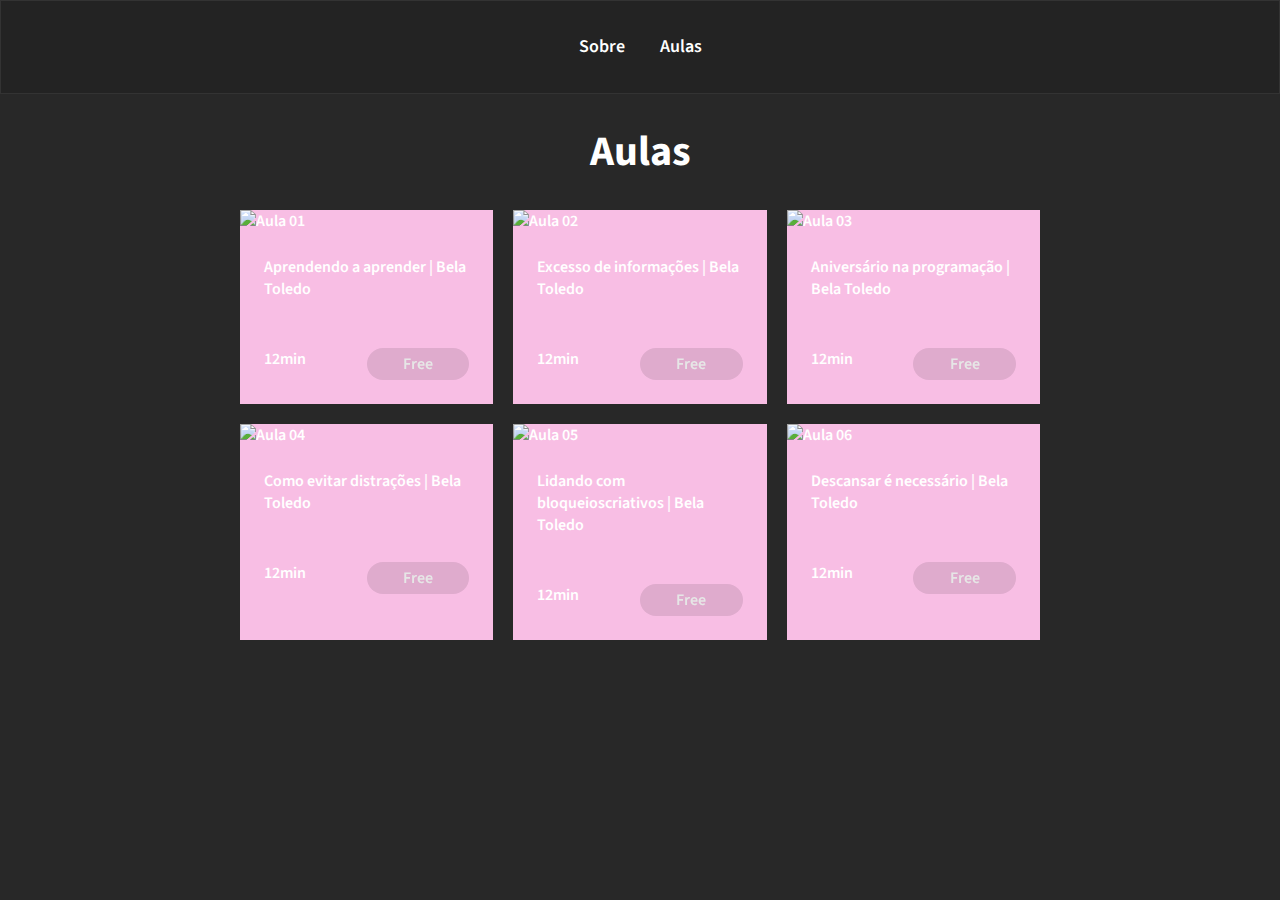
==== classes.html @ 83aea848 "Create aboute me page" ====
<!DOCTYPE html>
<html lang="en">
  <head>
    <meta charset="UTF-8" />
    <meta http-equiv="X-UA-Compatible" content="IE=edge" />
    <meta name="viewport" content="width=device-width, initial-scale=1.0" />
    <title>Bela Toledo</title>

    <link rel="preconnect" href="https://fonts.gstatic.com" />
    <link
      href="https://fonts.googleapis.com/css2?family=Source+Sans+Pro:wght@400;600;700&display=swap"
      rel="stylesheet"
    />

    <link rel="stylesheet" href="styles.css" />
  </head>
  <body>
    <header>
      <div class="links">
        <a href="/">Sobre</a>
        <a href="/">Aulas</a>
      </div>
    </header>

    <div id="wrapper">
      <h1>Aulas</h1>
    </div>

    <section class="cards">

      <div class="card">
        <div class="card__image-container">
          <img
            src="https://images.unsplash.com/photo-1571149828506-c48f1610314b?ixid=MXwxMjA3fDB8MHxwaG90by1wYWdlfHx8fGVufDB8fHw%3D&ixlib=rb-1.2.1&auto=format&fit=crop&w=750&q=80"
            alt="Aula 01"
          />
        </div>
        <div class="card__content">
          <p>Aprendendo a aprender | Bela Toledo</p>
        </div>
        <div class="card__info">
          <p>12min</p>
          <p class="card__price">Free</p>
        </div>       
      </div>

      <div class="card">
        <div class="card__image-container">
          <img
            src="https://images.unsplash.com/photo-1558470570-c9a5a5ade867?ixid=MXwxMjA3fDB8MHxwaG90by1wYWdlfHx8fGVufDB8fHw%3D&ixlib=rb-1.2.1&auto=format&fit=crop&w=750&q=80"
            alt="Aula 02"
          />
        </div>
        <div class="card__content">
          <p>Excesso de informações | Bela Toledo</p>
        </div>
        <div class="card__info">
          <p>12min</p>
          <p class="card__price">Free</p>
        </div>       
      </div>

      <div class="card">
        <div class="card__image-container">
          <img
            src="https://images.unsplash.com/photo-1529244927325-b3ef2247b9fb?ixlib=rb-1.2.1&ixid=MXwxMjA3fDB8MHxwaG90by1wYWdlfHx8fGVufDB8fHw%3D&auto=format&fit=crop&w=750&q=80"
            alt="Aula 03"
          />
        </div>
        <div class="card__content">
          <p>Aniversário na programação | Bela Toledo</p>
        </div>
        <div class="card__info">
          <p>12min</p>
          <p class="card__price">Free</p>
        </div>       
      </div>

      <div class="card">
        <div class="card__image-container">
          <img
            src="https://images.unsplash.com/photo-1555988776-c3f17e5cb789?ixid=MXwxMjA3fDB8MHxwaG90by1wYWdlfHx8fGVufDB8fHw%3D&ixlib=rb-1.2.1&auto=format&fit=crop&w=667&q=80"
            alt="Aula 04"
          />
        </div>
        <div class="card__content">
          <p>Como evitar distrações | Bela Toledo</p>
        </div>
        <div class="card__info">
          <p>12min</p>
          <p class="card__price">Free</p>
        </div>       
      </div>

      <div class="card">
        <div class="card__image-container">
          <img
            src="https://images.unsplash.com/photo-1587738433410-8f34adcb0c5f?ixid=MXwxMjA3fDB8MHxwaG90by1wYWdlfHx8fGVufDB8fHw%3D&ixlib=rb-1.2.1&auto=format&fit=crop&w=750&q=80"
            alt="Aula 05"
          />
        </div>
        <div class="card__content">
          <p>Lidando com bloqueioscriativos | Bela Toledo</p>
        </div>
        <div class="card__info">
          <p>12min</p>
          <p class="card__price">Free</p>
        </div>       
      </div>

      <div class="card">
        <div class="card__image-container">
          <img
            src="https://images.unsplash.com/photo-1526566762798-8fac9c07aa98?ixid=MXwxMjA3fDB8MHxwaG90by1wYWdlfHx8fGVufDB8fHw%3D&ixlib=rb-1.2.1&auto=format&fit=crop&w=693&q=80"
            alt="Aula 06"
          />
        </div>
        <div class="card__content">
          <p>Descansar é necessário | Bela Toledo</p>
        </div>
        <div class="card__info">
          <p>12min</p>
          <p class="card__price">Free</p>
        </div>       
      </div>

    </section>
  </body>
</html>
---- styles.css ----
:root {
    --color-rose: #eb58b5;
    --color-ligth-rose:  #f8bee4;
  }
  *{
    margin: 0;
    border: 0;
    padding: 0;
  }
  body {
     background: #282828;
     font-family: 'Source Sans Pro', sans-serif;
     font-weight: 600;
     color: white;
  }
  header {
    padding: 32px;
    border: 1px solid #333;
    background: rgba(0, 0, 0, 0.1);
  }
.links {
    text-align: center;
  }
.links a {
    color: #FFFFFF;
    font-size: 18px;
    line-height: 28px; /*altura da linha do texto. Geralmente 10px a mais que o fontsize*/
    margin: 0 16px;
    text-decoration: none;
  }

.links a:hover {
    color: var(--color-rose);
    transition: color 200ms;
  }

  #wrapper {
    text-align: center;
    padding: 32px;
  }

  #wrapper img {
    border-radius: 50%;
    border: 5px solid var(--color-rose);
    margin-bottom: 32px;
    height: 200px;
  }

  #wrapper h1 {
    font-size: 42px;
    line-height: 52px;
    font-weight: 700;
  }

  #wrapper h2 {
    font-size: 24px;
    line-height: 34px;
    font-weight: normal;
    margin-top: 8px;
    opacity: 0.8;
  }

  #wrapper p {
    max-width: 500px;
    margin: 26px auto;
    font-size: 22px;
    font-weight: 500;
    line-height: 32px;
  }

  #wrapper p a {
    color: var(--color-rose);
    text-decoration: none;
  }

  #links-footer {
    border-top: 3px solid var(--color-rose);
    max-width: 50%;
    margin: -25px  auto 0;
    padding: 25px;
  }

  /*================ CARDS ================ */

  .cards {
    max-width: 800px;
    margin: 0 auto;
    display: grid;
    grid-template-columns: 1fr 1fr 1fr;
    grid-gap: 20px;
  }

  .card {
    background-color: var(--color-ligth-rose);
  }

  .card__image-container img {
    width: 100%;
  }

  .card__content,
  .card__info {
    padding: 24px;
  }

  .card__info {
    display: grid;
    grid-template-columns: 1fr 1fr;

  }

  .card__price {
    background-color: var(--color-ligth-rose);
    filter: brightness(90%);
    padding: 5px  20px;
    border-radius: 20px;
    text-align: center;
  }
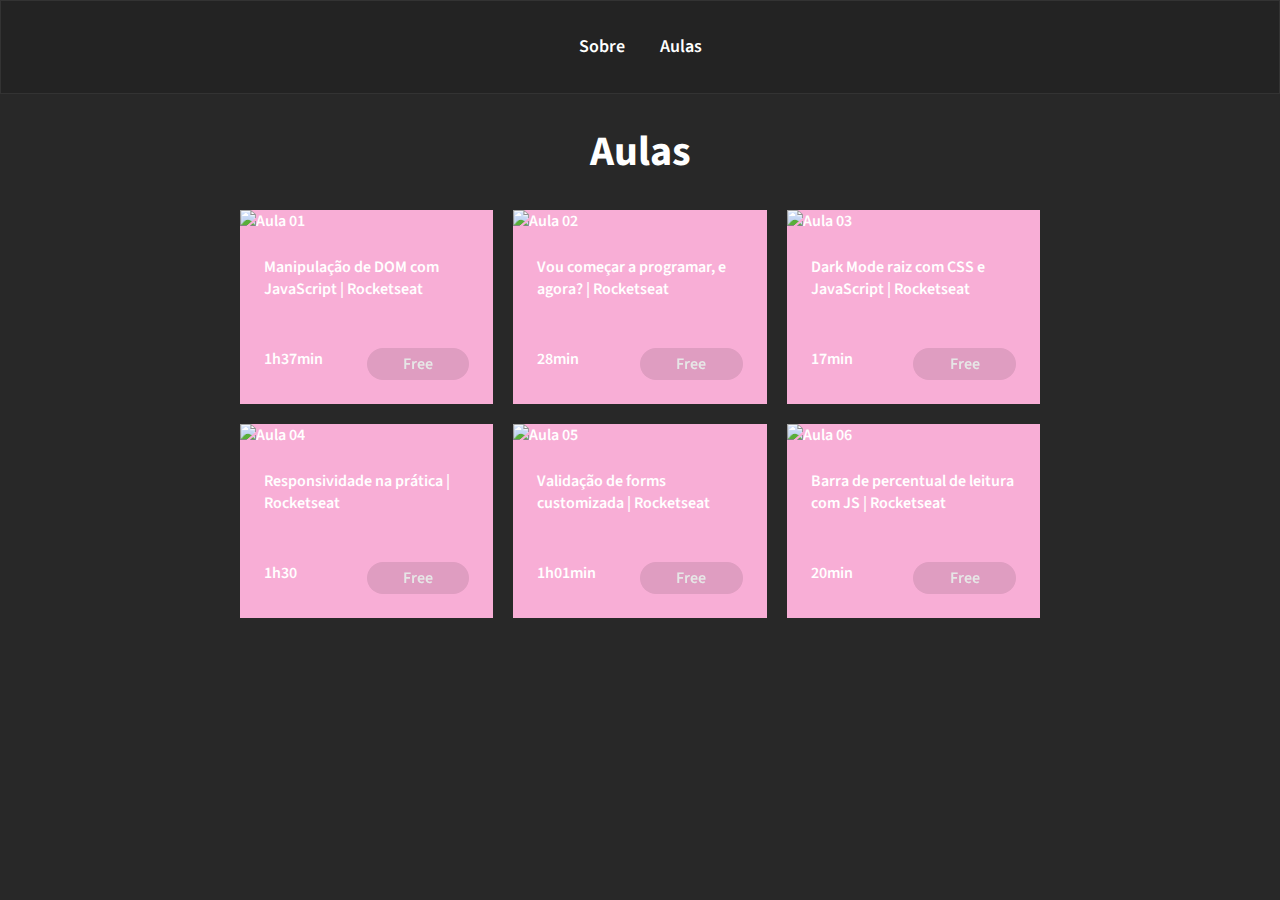
==== commit ea61ac58: "Add and style: modal-overlay" ====
--- a/classes.html
+++ b/classes.html
@@ -11,6 +11,9 @@
       href="https://fonts.googleapis.com/css2?family=Source+Sans+Pro:wght@400;600;700&display=swap"
       rel="stylesheet"
     />
+
+    <link href="https://fonts.googleapis.com/icon?family=Material+Icons"
+      rel="stylesheet">
 
     <link rel="stylesheet" href="styles.css" />
   </head>
@@ -28,102 +31,117 @@
 
     <section class="cards">
 
-      <div class="card">
+      <div class="card" id="UftSB4DaRU4">
         <div class="card__image-container">
           <img
-            src="https://images.unsplash.com/photo-1571149828506-c48f1610314b?ixid=MXwxMjA3fDB8MHxwaG90by1wYWdlfHx8fGVufDB8fHw%3D&ixlib=rb-1.2.1&auto=format&fit=crop&w=750&q=80"
+            src="https://img.youtube.com/vi/UftSB4DaRU4/maxresdefault.jpg"
             alt="Aula 01"
           />
         </div>
         <div class="card__content">
-          <p>Aprendendo a aprender | Bela Toledo</p>
+          <p>Manipulação de DOM com JavaScript | Rocketseat</p>
         </div>
         <div class="card__info">
-          <p>12min</p>
+          <p>1h37min</p>
           <p class="card__price">Free</p>
         </div>       
       </div>
 
-      <div class="card">
+      <div class="card" id="JyjH7Py5HqQ">
         <div class="card__image-container">
           <img
-            src="https://images.unsplash.com/photo-1558470570-c9a5a5ade867?ixid=MXwxMjA3fDB8MHxwaG90by1wYWdlfHx8fGVufDB8fHw%3D&ixlib=rb-1.2.1&auto=format&fit=crop&w=750&q=80"
+            src="https://img.youtube.com/vi/JyjH7Py5HqQ/maxresdefault.jpg"
             alt="Aula 02"
           />
         </div>
         <div class="card__content">
-          <p>Excesso de informações | Bela Toledo</p>
+          <p>Vou começar a programar, e agora? | Rocketseat</p>
         </div>
         <div class="card__info">
-          <p>12min</p>
+          <p>28min</p>
           <p class="card__price">Free</p>
         </div>       
       </div>
 
-      <div class="card">
+      <div class="card" id="BvhYm0BOLvA">
         <div class="card__image-container">
           <img
-            src="https://images.unsplash.com/photo-1529244927325-b3ef2247b9fb?ixlib=rb-1.2.1&ixid=MXwxMjA3fDB8MHxwaG90by1wYWdlfHx8fGVufDB8fHw%3D&auto=format&fit=crop&w=750&q=80"
+            src="https://img.youtube.com/vi/BvhYm0BOLvA/maxresdefault.jpg"
             alt="Aula 03"
           />
         </div>
         <div class="card__content">
-          <p>Aniversário na programação | Bela Toledo</p>
+          <p>Dark Mode raiz com CSS e JavaScript | Rocketseat</p>
         </div>
         <div class="card__info">
-          <p>12min</p>
+          <p>17min</p>
           <p class="card__price">Free</p>
         </div>       
       </div>
 
-      <div class="card">
+      <div class="card" id="H91DhKPjhPk">
         <div class="card__image-container">
           <img
-            src="https://images.unsplash.com/photo-1555988776-c3f17e5cb789?ixid=MXwxMjA3fDB8MHxwaG90by1wYWdlfHx8fGVufDB8fHw%3D&ixlib=rb-1.2.1&auto=format&fit=crop&w=667&q=80"
+            src="https://img.youtube.com/vi/H91DhKPjhPk/maxresdefault.jpg"
             alt="Aula 04"
           />
         </div>
         <div class="card__content">
-          <p>Como evitar distrações | Bela Toledo</p>
+          <p>Responsividade na prática | Rocketseat</p>
         </div>
         <div class="card__info">
-          <p>12min</p>
+          <p>1h30</p>
           <p class="card__price">Free</p>
         </div>       
       </div>
 
-      <div class="card">
+      <div class="card" id="GTMEuHxh8aQ">
         <div class="card__image-container">
           <img
-            src="https://images.unsplash.com/photo-1587738433410-8f34adcb0c5f?ixid=MXwxMjA3fDB8MHxwaG90by1wYWdlfHx8fGVufDB8fHw%3D&ixlib=rb-1.2.1&auto=format&fit=crop&w=750&q=80"
+            src="https://img.youtube.com/vi/GTMEuHxh8aQ/maxresdefault.jpg"
             alt="Aula 05"
           />
         </div>
         <div class="card__content">
-          <p>Lidando com bloqueioscriativos | Bela Toledo</p>
+          <p>Validação de forms customizada | Rocketseat</p>
         </div>
         <div class="card__info">
-          <p>12min</p>
+          <p>1h01min</p>
           <p class="card__price">Free</p>
         </div>       
       </div>
 
-      <div class="card">
+      <div class="card" id="wHzpWi3FxI8">
         <div class="card__image-container">
           <img
-            src="https://images.unsplash.com/photo-1526566762798-8fac9c07aa98?ixid=MXwxMjA3fDB8MHxwaG90by1wYWdlfHx8fGVufDB8fHw%3D&ixlib=rb-1.2.1&auto=format&fit=crop&w=693&q=80"
+            src="https://img.youtube.com/vi/wHzpWi3FxI8/maxresdefault.jpg
+            "
             alt="Aula 06"
           />
         </div>
         <div class="card__content">
-          <p>Descansar é necessário | Bela Toledo</p>
+          <p>Barra de percentual de leitura com JS | Rocketseat</p>
         </div>
         <div class="card__info">
-          <p>12min</p>
+          <p>20min</p>
           <p class="card__price">Free</p>
         </div>       
       </div>
 
     </section>
+
+    <div class="modal-overlay">
+      <div class="modal">
+        <a class="close-modal">
+          <i class="material-icons">close</i>
+        </a>
+
+        <div class="modal-content">
+          <iframe src="" frameborder="0"></iframe>
+        </div>
+      </div>
+    </div>
+
+    <script src="/scripts.js"></script>
   </body>
 </html>
--- a/styles.css
+++ b/styles.css
@@ -1,6 +1,6 @@
   :root {
     --color-rose: #eb58b5;
-    --color-ligth-rose:  #f8bee4;
+    --color-ligth-rose:  #f8aed6;
   }
   *{
     margin: 0;
@@ -115,4 +115,44 @@
     padding: 5px  20px;
     border-radius: 20px;
     text-align: center;
-  }+  }
+
+  /*======== MODAL ========*/
+  .modal-overlay {
+    background-color: rgba(0, 0, 0, 0.7);
+    width: 100%;
+    height: 100%;
+    position: fixed;
+    top: 0;
+    opacity: 0;
+    visibility: hidden;
+  }
+
+  .modal {
+    background-color: #282828;
+    width: 90%;
+    height: 90%;
+    margin: 5vh auto;
+    position: relative;
+  }
+
+  .modal .close-modal {
+    color: white;
+    position: absolute;
+    right: 8px;
+    top: 8px;
+    cursor: pointer;
+  }
+
+   /*======== MODAL .ACTIVE ========*/
+   .modal-overlay.active {
+    opacity: 1;
+    visibility: visible;
+   }
+
+   iframe {
+     width: 100%;
+     height: 90%;
+     position: absolute;
+     top: 5%;
+   }